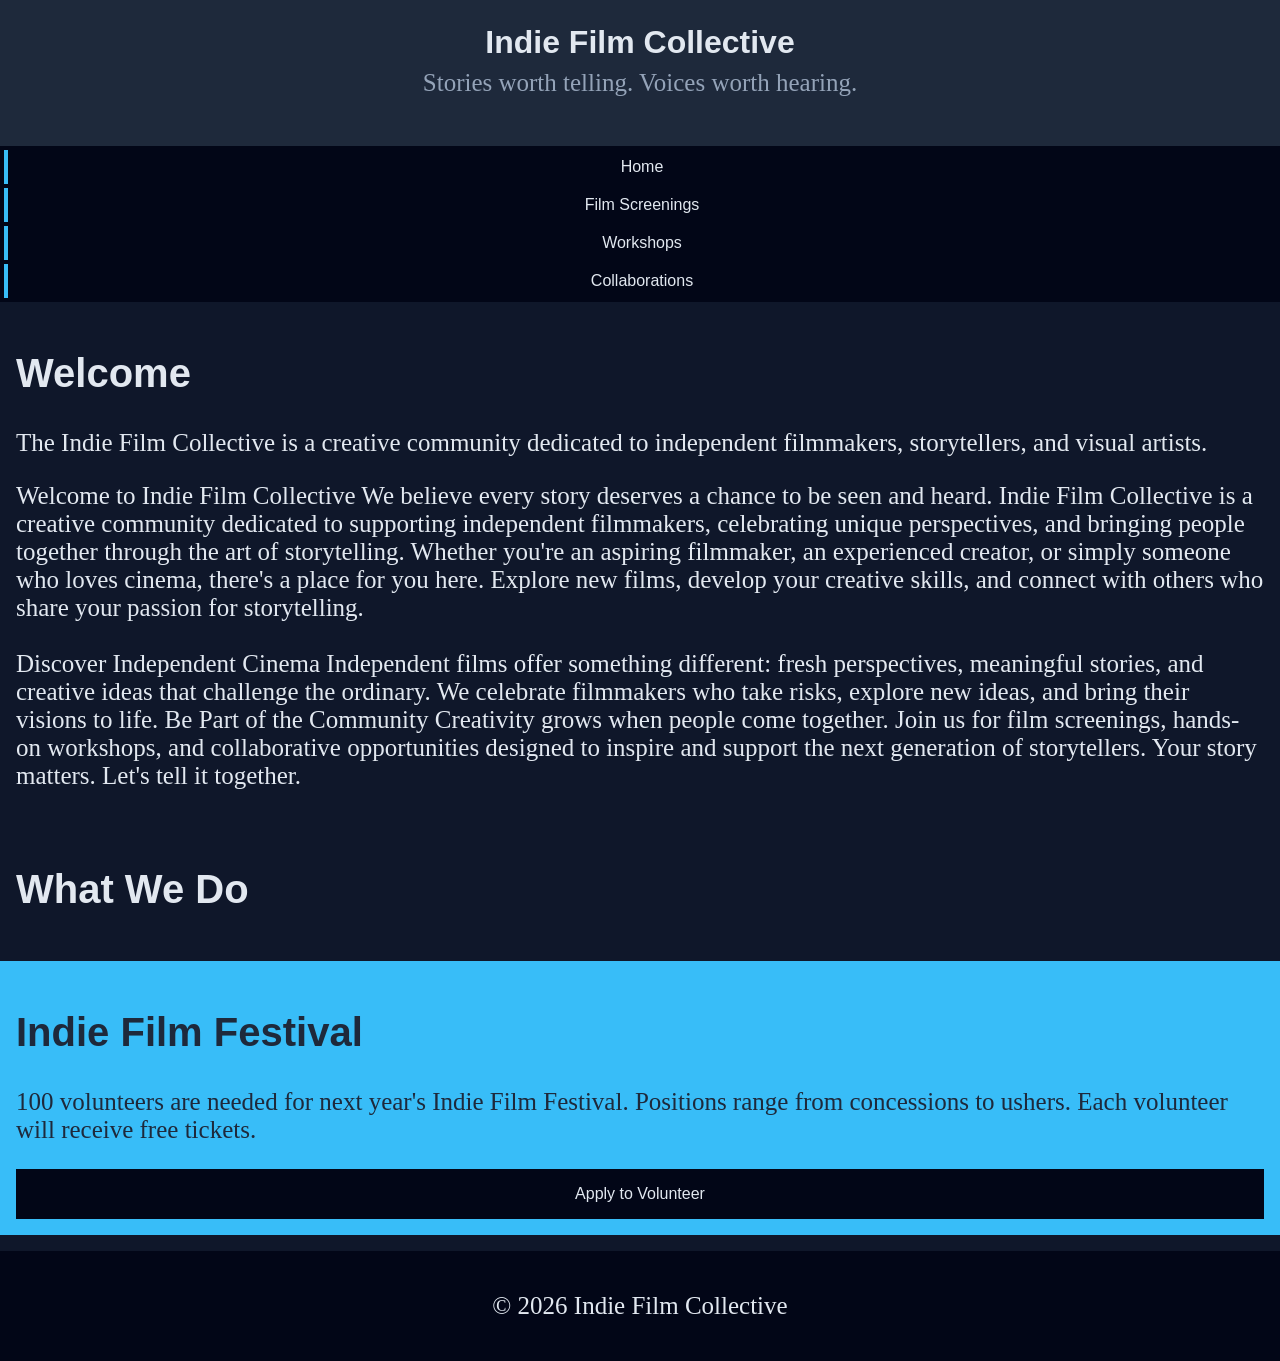
==== index.html @ 7dafbeca "Nav links transferred and paragraphs added to each page" ====
<!DOCTYPE html>
<html lang="en">
<head>
    <meta charset="UTF-8">
    <meta name="viewport" content="width=device-width, initial-scale=1.0">
    <title>Indie Film Collective</title>
    <link rel="stylesheet" href="styles.css">
</head>

<body>
<!-- Copy and paste this header in each new page -->
<header>
    <h1>Indie Film Collective</h1>
    <p>Stories worth telling. Voices worth hearing.</p>
    <p></p>
</header>
<!-- Update these hrefs to relative links to their new pages and copy and paste in each new page -->
<nav>
    <ul>
        <li><a href="index.html">Home</a></li>
        <li><a href="screenings.html">Film Screenings</a></li>
        <li><a href="workshops.html">Workshops</a></li>
        <li><a href="collaborations.html">Collaborations</a></li>
    </ul>
</nav>
<main>
    <!-- This section stays on the homepage -->
    <section>
        <h2 id="welcome">Welcome</h2>
        <p>The Indie Film Collective is a creative community dedicated to independent filmmakers, storytellers, and visual artists.</p>
        <p id="welcome-message">Welcome to Indie Film Collective

We believe every story deserves a chance to be seen and heard. Indie Film Collective is a creative community dedicated to supporting independent filmmakers, celebrating unique perspectives, and bringing people together through the art of storytelling.

Whether you're an aspiring filmmaker, an experienced creator, or simply someone who loves cinema, there's a place for you here. Explore new films, develop your creative skills, and connect with others who share your passion for storytelling.<br><br>

Discover Independent Cinema

Independent films offer something different: fresh perspectives, meaningful stories, and creative ideas that challenge the ordinary. We celebrate filmmakers who take risks, explore new ideas, and bring their visions to life.

Be Part of the Community

Creativity grows when people come together. Join us for film screenings, hands-on workshops, and collaborative opportunities designed to inspire and support the next generation of storytellers.

Your story matters. Let's tell it together.</p>
        <img src="images/filmmaker.jpg" width="500" alt="">
    </section>
    <section> <!-- This section can be deleted from the homepage. It will not be copied to a new page -->
        <h2>What We Do</h2>
        <div class="card-row">
           
            
            
        </div>
    </section>
</main>
<!--Copy this aside in each new page-->
<aside>
    <h2>Indie Film Festival</h2>
    <p>100 volunteers are needed for next year's Indie Film Festival. Positions range from concessions to ushers. Each volunteer will receive free tickets.</p>
    <a href="#">Apply to Volunteer</a>
</aside>
<!--Copy this footer in each new page-->
<footer>
    <p>&copy; 2026 Indie Film Collective</p>
</footer>
</body>
</html>
---- styles.css ----
/* CSS by Christina Carrasquilla, iteration by */

/* ===== Color Palette ===== 

    backgound: #0f172a;
    nav-footer: #020617;
    card: #1e293b;
    text-main: #e2e8f0;
    text-muted: #94a3b8;
    accent: #38bdf8;
}
*/

/* ===== GLOBAL (Base) Styles ===== */
body {
    font-family: Helvetica, Arial, sans-serif;
    margin: 0;
    background-color: #0f172a;
    color: #e2e8f0;
    min-width:500px;
    display:grid;
    grid-template-columns:1fr;
}

header {
    background-color: #1e293b;
    text-align: center;
    padding: 1.5rem;
}

header h1 {
    margin: 0;
}

header p {
    margin-top: 0.5rem;
    color: #94a3b8;
}

nav {
    background-color: #020617;
}

nav ul {
    list-style: none;
    margin: 0;
    padding: 0;
}

nav a {
    color: #e2e8f0;
    text-decoration: none;
    padding: 0.5rem;
    display: block;
    border-left: 4px solid #38bdf8;
    margin: .25rem;
}

nav a:hover {
    background-color: #334155;
}

main {
    padding: 1rem;
}

img {
    width:100%;
}

#screenings, #workshops, #collaborations {
    background-color: #1e293b;
    padding: 1rem;
    padding: 1rem;
    border-left: 4px solid #38bdf8;
}

aside {
    background-color: #38bdf8;
    color: #1e293b;
    padding: 1rem;
    padding: 1rem;
}

a {
    display:block;
    background-color:#020617;
    color:#e2e8f0;
    padding:1rem 2rem;
    text-decoration:none;
    text-align:center;
}
a:hover {
    color:#020617;
    background-color:#e2e8f0;
}

footer {
    background-color: #020617;
    text-align: center;
    padding: 1rem;
    margin-top: 1rem;
}
p {
    font-family: sa;
    font-size: 25px;
}
h2{
    font-size: 40px;
    font-family: sans-serif;
}

@media queries (max-width: 800px) {
    body {
        grid-template-columns: 1fr;
    }
    nav {
        display: flex;
        justify-content: space-around;
    }
    .card-row {
        display: flex;
        flex-wrap: wrap;
    }
    .card-row section {
        width: 100%;
        margin-bottom: 1rem;
    }
}
/* ===== Media Query (Medium) ===== */
/* write a media query for a screen with at least 800px */
/* change the body's grid template to 1fr 300px */
/* target the header, nav, and footer and style their grid-column to 1/-1 */
/* target the nav and display it flex, spaceed around */
/* target the .card-row to display flex */
/* target the sections in .card-row witha width for 30% */
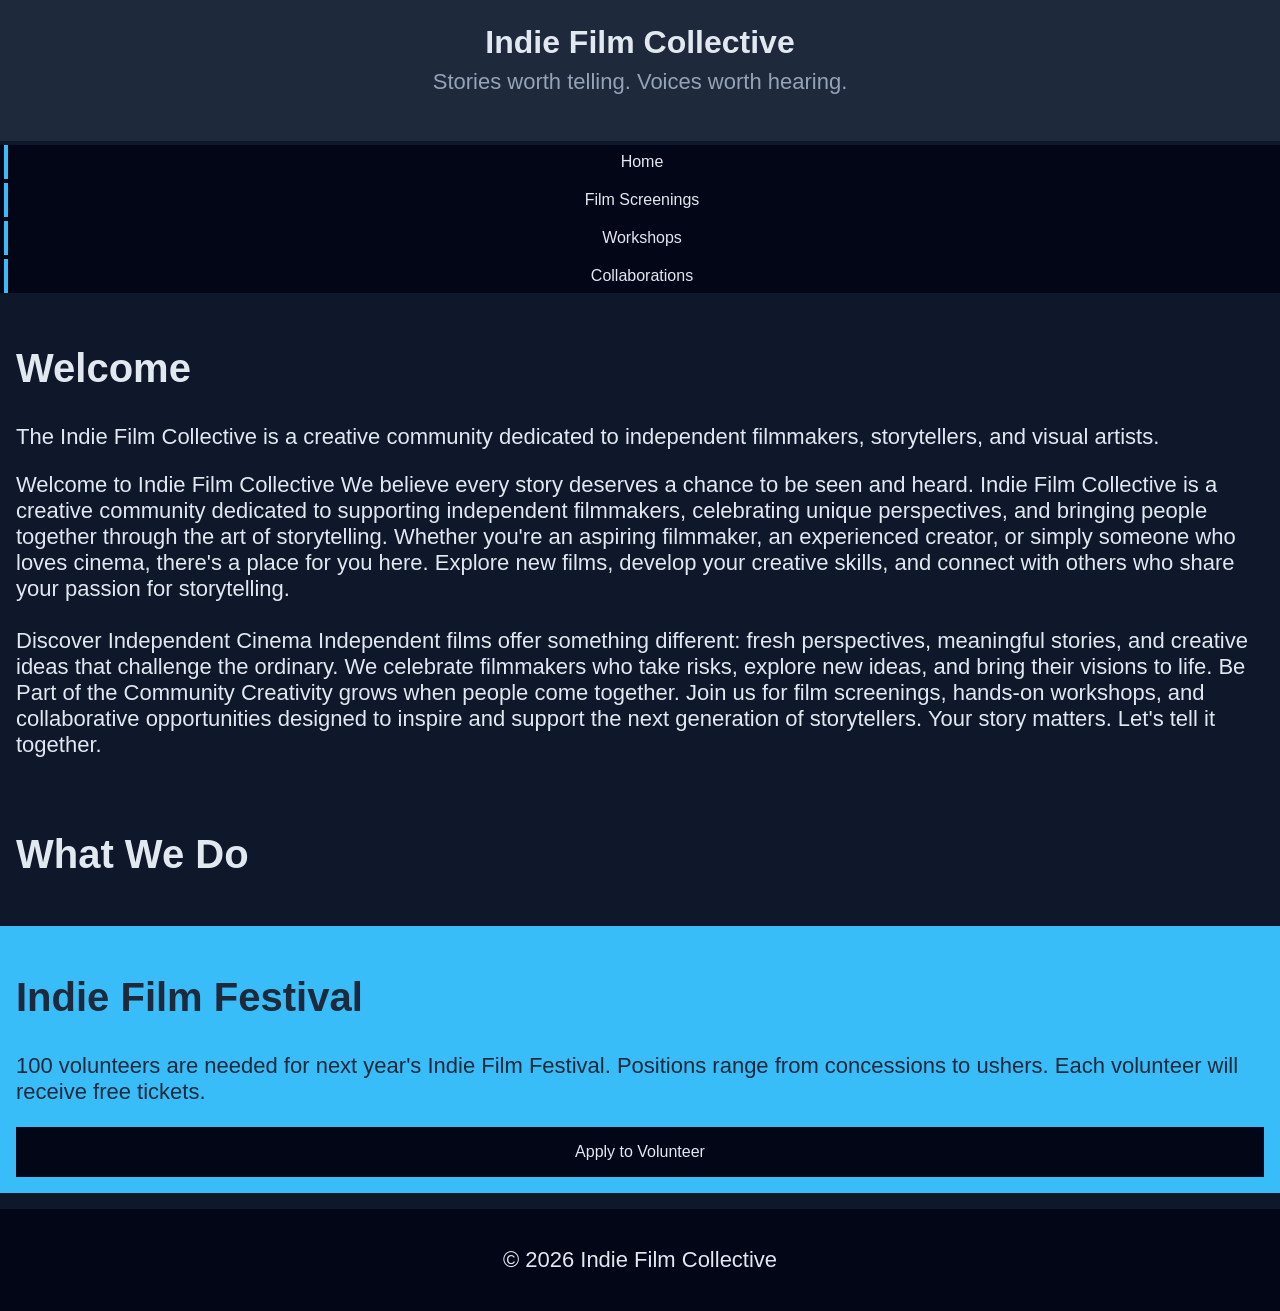
==== commit fec8a522: "Paragraphs inserted and styled, aside and footer copied and pasted to each page" ====
--- a/index.html
+++ b/index.html
@@ -14,7 +14,9 @@
     <p>Stories worth telling. Voices worth hearing.</p>
     <p></p>
 </header>
-<!-- Update these hrefs to relative links to their new pages and copy and paste in each new page -->
+ <div class="card-row">
+        
+       
 <nav>
     <ul>
         <li><a href="index.html">Home</a></li>
@@ -22,7 +24,8 @@
         <li><a href="workshops.html">Workshops</a></li>
         <li><a href="collaborations.html">Collaborations</a></li>
     </ul>
-</nav>
+</nav> 
+</div>
 <main>
     <!-- This section stays on the homepage -->
     <section>
@@ -47,11 +50,7 @@
     </section>
     <section> <!-- This section can be deleted from the homepage. It will not be copied to a new page -->
         <h2>What We Do</h2>
-        <div class="card-row">
-           
-            
-            
-        </div>
+       
     </section>
 </main>
 <!--Copy this aside in each new page-->
--- a/styles.css
+++ b/styles.css
@@ -102,15 +102,15 @@
     margin-top: 1rem;
 }
 p {
-    font-family: sa;
-    font-size: 25px;
+    font-family: sans-serif;
+    font-size: 22px;
 }
 h2{
     font-size: 40px;
     font-family: sans-serif;
 }
 
-@media queries (max-width: 800px) {
+@media (max-width: 800px) {
     body {
         grid-template-columns: 1fr;
     }
@@ -127,10 +127,3 @@
         margin-bottom: 1rem;
     }
 }
-/* ===== Media Query (Medium) ===== */
-/* write a media query for a screen with at least 800px */
-/* change the body's grid template to 1fr 300px */
-/* target the header, nav, and footer and style their grid-column to 1/-1 */
-/* target the nav and display it flex, spaceed around */
-/* target the .card-row to display flex */
-/* target the sections in .card-row witha width for 30% */
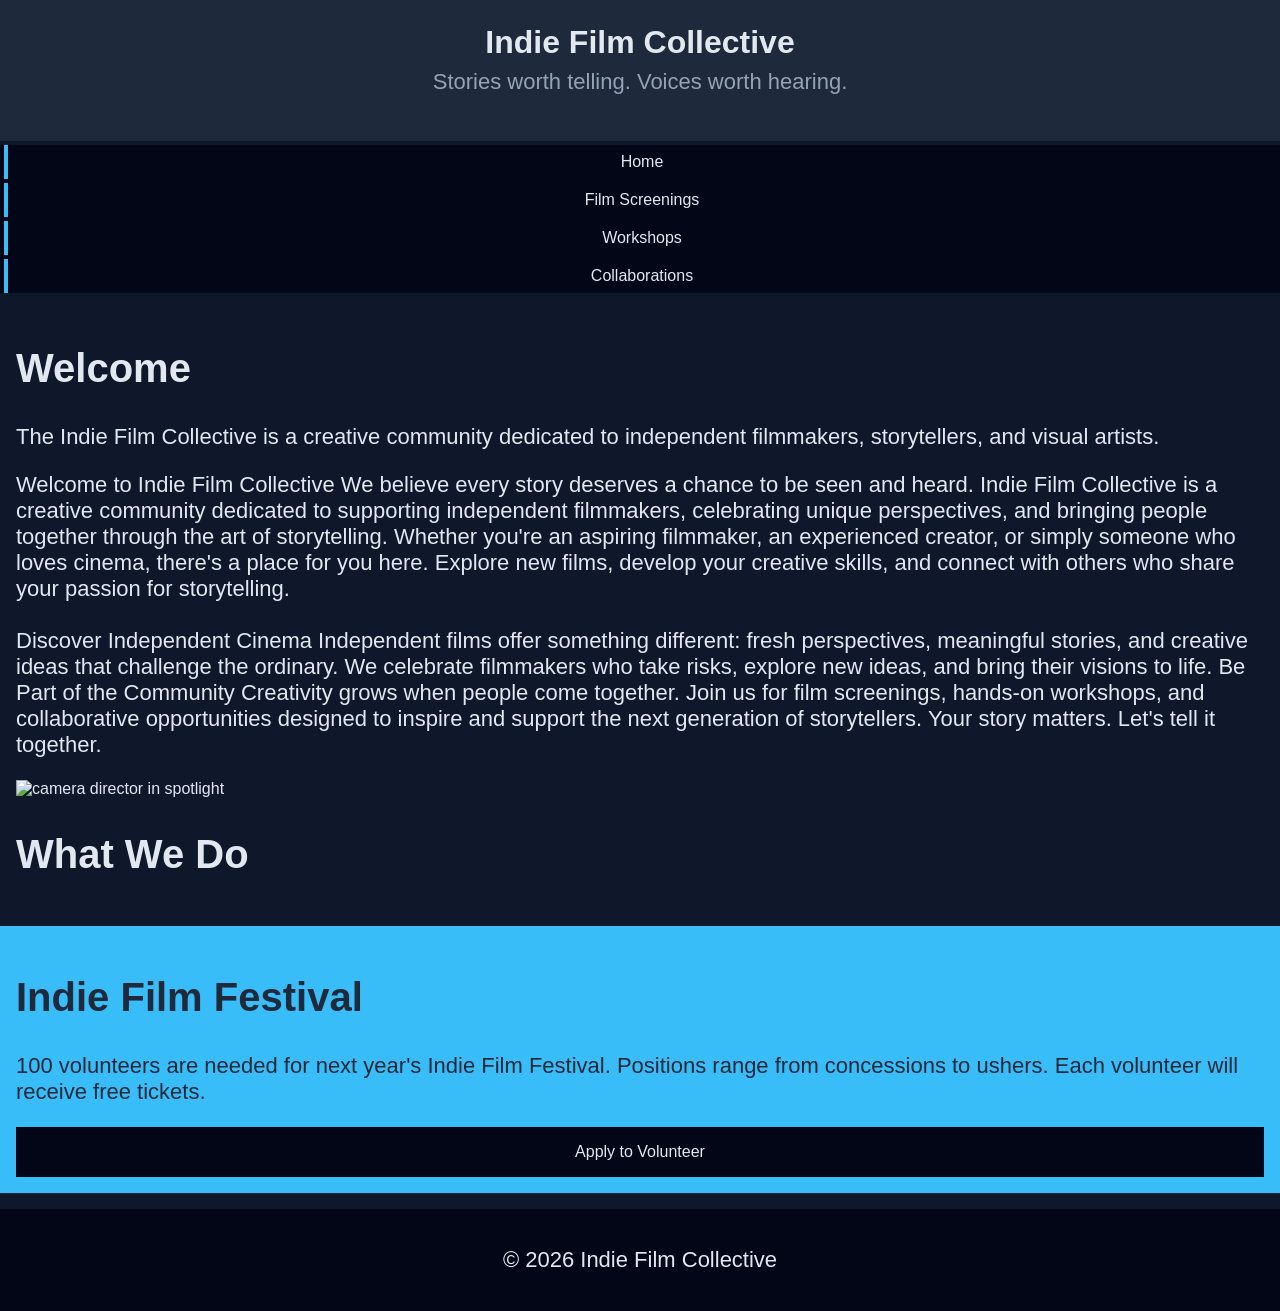
==== commit 685eb1a9: "alt descriptions added and paragraphs organized" ====
--- a/index.html
+++ b/index.html
@@ -46,7 +46,7 @@
 Creativity grows when people come together. Join us for film screenings, hands-on workshops, and collaborative opportunities designed to inspire and support the next generation of storytellers.
 
 Your story matters. Let's tell it together.</p>
-        <img src="images/filmmaker.jpg" width="500" alt="">
+        <img src="images/filmmaker.jpg" width="500" alt="camera director in spotlight">
     </section>
     <section> <!-- This section can be deleted from the homepage. It will not be copied to a new page -->
         <h2>What We Do</h2>
--- a/styles.css
+++ b/styles.css
@@ -39,6 +39,21 @@
 
 nav {
     background-color: #020617;
+    nav {
+    display: flex;
+    gap: 30px;
+    padding: 20px;
+}
+
+nav a {
+    text-decoration: none;
+    color: black;
+    font-weight: bold;
+}
+
+nav a:hover {
+    color: #a36b50;
+}
 }
 
 nav ul {
